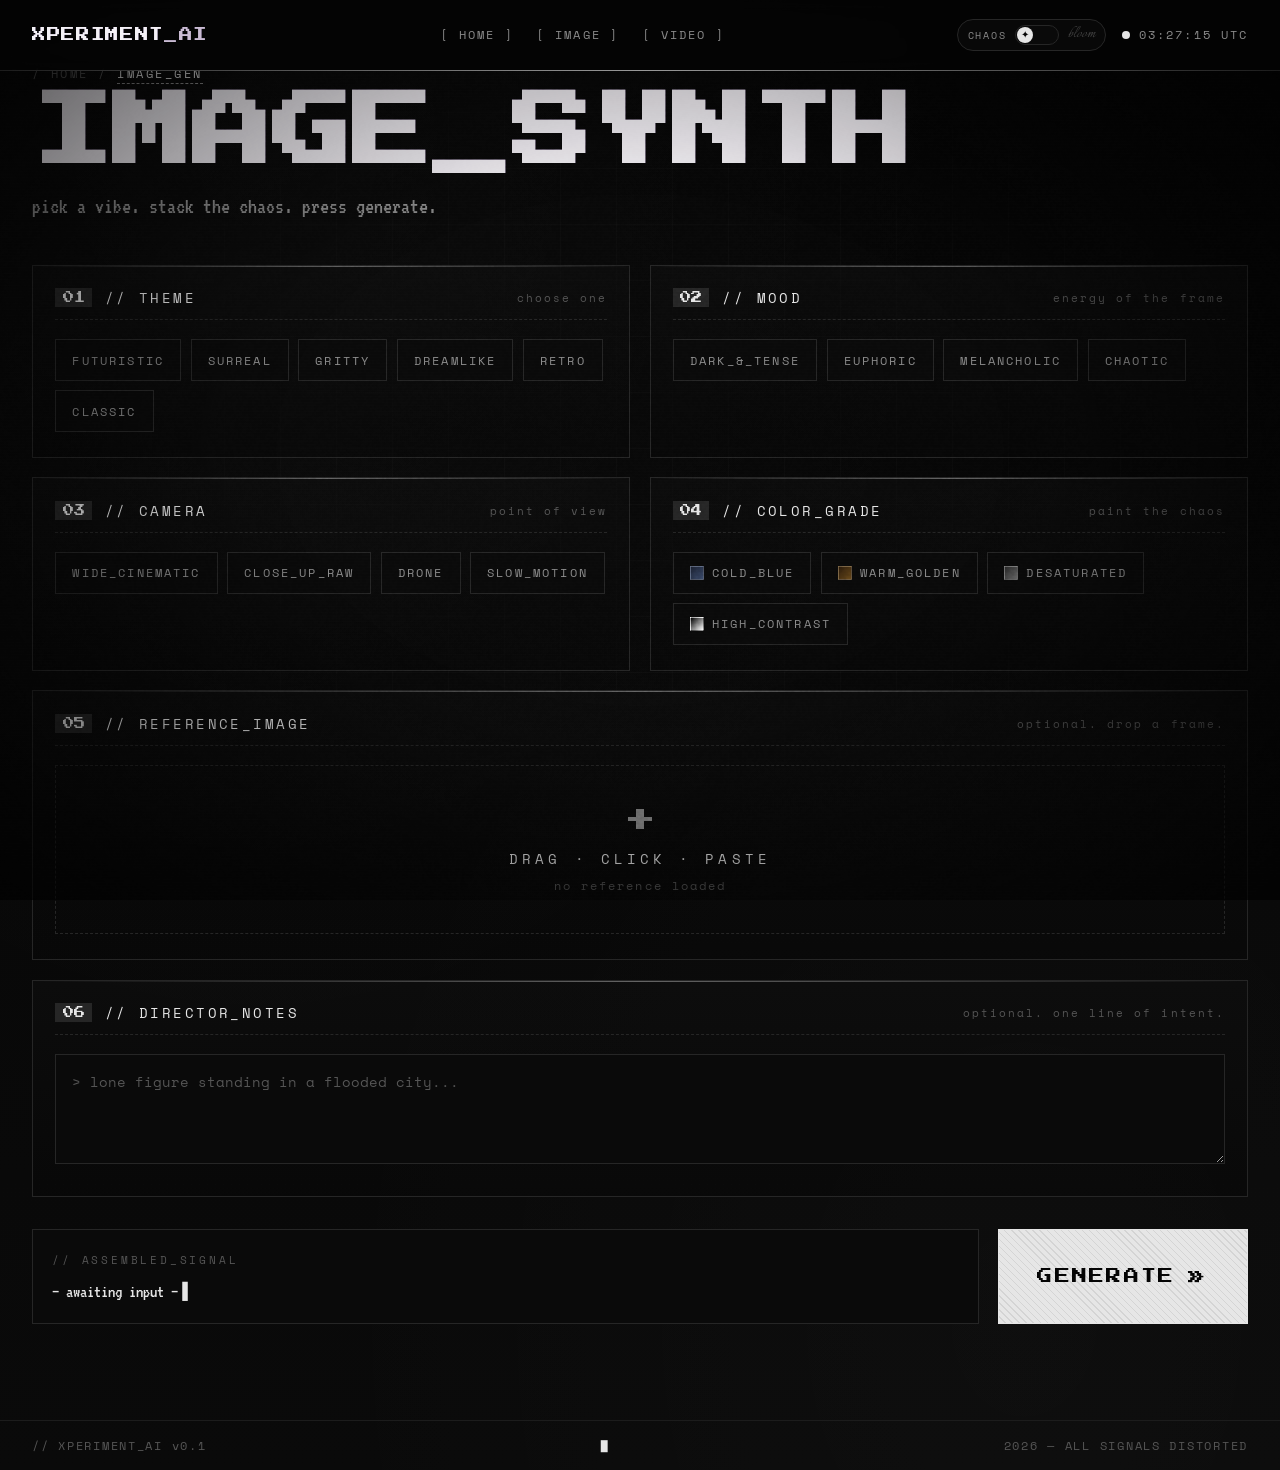
==== docs/image.html @ 9743d0e6 "add static site build for github pages converts the three razor pages (index, image, video) into sel" ====
<!DOCTYPE html>
<html lang="en" data-theme="chaos">
<head>
    <meta charset="utf-8"/>
    <meta name="viewport" content="width=device-width, initial-scale=1.0, viewport-fit=cover"/>
    <meta name="theme-color" content="#050505" id="themeColorMeta"/>
    <link rel="icon" type="image/svg+xml" href="favicon.svg"/>
    <link rel="alternate icon" href="favicon.svg"/>
    <link rel="apple-touch-icon" href="favicon.svg"/>
    <title>IMAGE_GEN // XPERIMENT_AI</title>
    <script>
        (function(){
            try {
                var stored = localStorage.getItem('xa-theme');
                if (stored === 'bloom' || stored === 'chaos') {
                    document.documentElement.setAttribute('data-theme', stored);
                    var meta = document.querySelector('meta[name="theme-color"]');
                    if (meta) meta.setAttribute('content', stored === 'bloom' ? '#f1e9da' : '#050505');
                }
            } catch(e) {}
        })();
    </script>
    <link rel="preconnect" href="https://fonts.googleapis.com">
    <link rel="preconnect" href="https://fonts.gstatic.com" crossorigin>
    <link href="https://fonts.googleapis.com/css2?family=VT323&family=Space+Mono:wght@400;700&family=Press+Start+2P&family=Italianno&family=Pinyon+Script&family=Cormorant+Garamond:ital,wght@0,400;0,500;1,400&family=DM+Sans:wght@300;400;500&display=swap" rel="stylesheet">
    <link rel="stylesheet" href="css/site.css"/>
</head>
<body class="page-image">

<div class="fx-layer fx-grid"></div>
<canvas id="fx-noise" class="fx-layer fx-noise"></canvas>
<div class="fx-layer fx-scanlines"></div>
<div class="fx-layer fx-vignette"></div>
<div class="fx-layer fx-orbs">
    <span class="orb orb-1"></span>
    <span class="orb orb-2"></span>
    <span class="orb orb-3"></span>
    <span class="orb orb-4"></span>
</div>

<canvas id="sparkle-trail" class="sparkle-trail"></canvas>
<div class="cursor-star" id="cursorStar">
    <svg viewBox="0 0 32 32" fill="none" xmlns="http://www.w3.org/2000/svg">
        <path d="M16 0 L17.8 14.2 L32 16 L17.8 17.8 L16 32 L14.2 17.8 L0 16 L14.2 14.2 Z" fill="white"/>
        <path d="M16 6 L16.9 14.8 L26 16 L16.9 17.2 L16 26 L15.1 17.2 L6 16 L15.1 14.8 Z" fill="rgba(0,0,0,0.5)"/>
    </svg>
</div>

<header class="nav">
    <a class="nav-brand glitch" data-text="XPERIMENT_AI" href="index.html">
        <span>XPERIMENT</span><span class="nav-brand-accent">_AI</span>
    </a>
    <nav class="nav-links">
        <a href="index.html" class="nav-link">[ HOME ]</a>
        <a href="image.html" class="nav-link">[ IMAGE ]</a>
        <a href="video.html" class="nav-link">[ VIDEO ]</a>
    </nav>
    <div class="nav-right">
        <button class="theme-toggle" id="themeToggle" type="button" aria-label="Toggle theme" title="Switch mood">
            <span class="toggle-label toggle-label--left">CHAOS</span>
            <span class="toggle-track">
                <span class="toggle-thumb">
                    <span class="toggle-icon toggle-icon--star">✦</span>
                    <span class="toggle-icon toggle-icon--bloom">✿</span>
                </span>
            </span>
            <span class="toggle-label toggle-label--right">bloom</span>
        </button>
        <div class="nav-status">
            <span class="status-dot"></span>
            <span class="status-text" id="navClock">SYS.ONLINE</span>
        </div>
    </div>
</header>

<main class="main">
<section class="gen">
    <div class="gen-head">
        <div class="gen-crumbs">/ <a href="index.html">HOME</a> / <span class="hl">IMAGE_GEN</span></div>
        <h1 class="gen-title glitch" data-text="IMAGE_SYNTH">IMAGE_SYNTH</h1>
        <p class="gen-lede">pick a vibe. stack the chaos. press generate.</p>
    </div>

    <div class="gen-grid">
        <div class="gen-panel">
            <div class="panel-bar">
                <span class="panel-tag">01</span>
                <span class="panel-name">// THEME</span>
                <span class="panel-hint">choose one</span>
            </div>
            <div class="chip-grid" data-group="theme">
                <button class="chip" data-value="futuristic"><span>FUTURISTIC</span></button>
                <button class="chip" data-value="surreal"><span>SURREAL</span></button>
                <button class="chip" data-value="gritty"><span>GRITTY</span></button>
                <button class="chip" data-value="dreamlike"><span>DREAMLIKE</span></button>
                <button class="chip" data-value="retro"><span>RETRO</span></button>
                <button class="chip" data-value="classic"><span>CLASSIC</span></button>
            </div>
        </div>

        <div class="gen-panel">
            <div class="panel-bar">
                <span class="panel-tag">02</span>
                <span class="panel-name">// MOOD</span>
                <span class="panel-hint">energy of the frame</span>
            </div>
            <div class="chip-grid" data-group="mood">
                <button class="chip" data-value="dark">DARK_&amp;_TENSE</button>
                <button class="chip" data-value="euphoric">EUPHORIC</button>
                <button class="chip" data-value="melancholic">MELANCHOLIC</button>
                <button class="chip" data-value="chaotic">CHAOTIC</button>
            </div>
        </div>

        <div class="gen-panel">
            <div class="panel-bar">
                <span class="panel-tag">03</span>
                <span class="panel-name">// CAMERA</span>
                <span class="panel-hint">point of view</span>
            </div>
            <div class="chip-grid" data-group="camera">
                <button class="chip" data-value="wide">WIDE_CINEMATIC</button>
                <button class="chip" data-value="close">CLOSE_UP_RAW</button>
                <button class="chip" data-value="drone">DRONE</button>
                <button class="chip" data-value="slow_motion">SLOW_MOTION</button>
            </div>
        </div>

        <div class="gen-panel">
            <div class="panel-bar">
                <span class="panel-tag">04</span>
                <span class="panel-name">// COLOR_GRADE</span>
                <span class="panel-hint">paint the chaos</span>
            </div>
            <div class="chip-grid" data-group="color">
                <button class="chip chip--swatch" data-value="cold_blue"><span class="sw sw-cold"></span>COLD_BLUE</button>
                <button class="chip chip--swatch" data-value="warm_golden"><span class="sw sw-warm"></span>WARM_GOLDEN</button>
                <button class="chip chip--swatch" data-value="desaturated"><span class="sw sw-desat"></span>DESATURATED</button>
                <button class="chip chip--swatch" data-value="high_contrast"><span class="sw sw-contrast"></span>HIGH_CONTRAST</button>
            </div>
        </div>

        <div class="gen-panel gen-panel--wide">
            <div class="panel-bar">
                <span class="panel-tag">05</span>
                <span class="panel-name">// REFERENCE_IMAGE</span>
                <span class="panel-hint">optional. drop a frame.</span>
            </div>
            <label class="dropzone" for="refUpload">
                <input id="refUpload" type="file" accept="image/*" hidden>
                <div class="dropzone-inner">
                    <div class="drop-cross">+</div>
                    <div class="drop-text">DRAG &middot; CLICK &middot; PASTE</div>
                    <div class="drop-sub" id="dropSub">no reference loaded</div>
                </div>
            </label>
        </div>

        <div class="gen-panel gen-panel--wide">
            <div class="panel-bar">
                <span class="panel-tag">06</span>
                <span class="panel-name">// DIRECTOR_NOTES</span>
                <span class="panel-hint">optional. one line of intent.</span>
            </div>
            <textarea class="director" placeholder="> lone figure standing in a flooded city..."></textarea>
        </div>
    </div>

    <div class="gen-foot">
        <div class="prompt-readout">
            <span class="readout-label">// ASSEMBLED_SIGNAL</span>
            <div class="readout-body" id="promptReadout">— awaiting input —</div>
        </div>
        <button class="generate" id="generateBtn">
            <span class="gen-label">GENERATE</span>
            <span class="gen-arrow">»</span>
        </button>
    </div>
</section>
</main>

<footer class="footer">
    <div class="footer-row">
        <span class="footer-text footer-text--chaos">// XPERIMENT_AI v0.1</span>
        <span class="footer-text footer-text--bloom">xperiment.ai · made for the mood</span>
        <span class="footer-blink">█</span>
        <span class="footer-text footer-text--chaos"><span class="year">2026</span> — ALL SIGNALS DISTORTED</span>
        <span class="footer-text footer-text--bloom"><span class="year">2026</span> · stay soft</span>
    </div>
</footer>

<script src="js/site.js"></script>
<script>document.querySelectorAll('.year').forEach(function(el){ el.textContent = new Date().getUTCFullYear(); });</script>
</body>
</html>
---- docs/css/site.css ----
/* =============================================================
   XPERIMENT_AI / A_GREAT_CHAOS_BUILD
   monochrome // glitch // 8-bit residue
   ============================================================= */

:root {
    --bg: #050505;
    --bg-1: #0a0a0a;
    --bg-2: #111;
    --line: #1c1c1c;
    --line-2: #262626;
    --ink: #e6e6e6;
    --ink-dim: #8a8a8a;
    --ink-mute: #555;
    --accent: #d4d4d4;
    --accent-hot: #ffffff;
    --hl: #f5f5f5;
    --shadow-r: rgba(255, 0, 80, 0.55);
    --shadow-b: rgba(0, 200, 255, 0.55);
    --mono: 'Space Mono', 'Courier New', monospace;
    --crt: 'VT323', 'Courier New', monospace;
    --pix: 'Press Start 2P', 'Courier New', monospace;
    --script: 'Italianno', 'Pinyon Script', cursive;
    --serif: 'Cormorant Garamond', 'Times New Roman', serif;
    --sans: 'DM Sans', 'Inter', system-ui, sans-serif;
    --sparkle-rgb: 255, 255, 255;
}

* { box-sizing: border-box; margin: 0; padding: 0; }

html, body {
    background: var(--bg);
    color: var(--ink);
    font-family: var(--mono);
    min-height: 100vh;
    overflow-x: clip;
    cursor: none;
}

body {
    background:
        radial-gradient(ellipse at 20% 10%, rgba(255,255,255,0.025), transparent 50%),
        radial-gradient(ellipse at 80% 90%, rgba(255,255,255,0.018), transparent 50%),
        linear-gradient(180deg, #050505 0%, #0a0a0a 100%);
}

a { color: inherit; text-decoration: none; }
button { font: inherit; color: inherit; background: transparent; border: 0; cursor: none; }
::selection { background: var(--ink); color: var(--bg); }

/* =============================================================
   FULLSCREEN FX LAYERS
   ============================================================= */
.fx-layer {
    position: fixed;
    inset: 0;
    pointer-events: none;
    z-index: 1;
}

.fx-grid {
    background-image:
        linear-gradient(rgba(255,255,255,0.035) 1px, transparent 1px),
        linear-gradient(90deg, rgba(255,255,255,0.035) 1px, transparent 1px);
    background-size: 56px 56px;
    mask-image: radial-gradient(ellipse at center, black 35%, transparent 80%);
    animation: gridDrift 24s linear infinite;
    opacity: 0.6;
}
@keyframes gridDrift {
    from { background-position: 0 0, 0 0; }
    to   { background-position: 56px 56px, 56px 56px; }
}

.fx-scanlines {
    background: repeating-linear-gradient(
        to bottom,
        rgba(255,255,255,0.03) 0px,
        rgba(255,255,255,0.03) 1px,
        transparent 1px,
        transparent 3px
    );
    mix-blend-mode: overlay;
    opacity: 0.5;
    z-index: 90;
}

.fx-noise {
    width: 100%;
    height: 100%;
    opacity: 0.08;
    mix-blend-mode: overlay;
    z-index: 91;
}

.fx-vignette {
    background: radial-gradient(ellipse at center, transparent 40%, rgba(0,0,0,0.7) 100%);
    z-index: 92;
}

/* =============================================================
   CUSTOM CURSOR — STAR
   ============================================================= */
.sparkle-trail {
    position: fixed;
    inset: 0;
    pointer-events: none;
    z-index: 9998;
    width: 100%;
    height: 100%;
}

.cursor-star {
    position: fixed;
    pointer-events: none;
    z-index: 9999;
    width: 28px;
    height: 28px;
    transform: translate(-50%, -50%) rotate(0deg);
    will-change: transform;
    filter: drop-shadow(0 0 6px rgba(255,255,255,0.9)) drop-shadow(0 0 14px rgba(255,255,255,0.4));
    transition: width .2s, height .2s, filter .2s;
}
.cursor-star svg {
    width: 100%;
    height: 100%;
    animation: starSpin 8s linear infinite;
}
@keyframes starSpin {
    from { transform: rotate(0deg); }
    to   { transform: rotate(360deg); }
}

body.cursor-hot .cursor-star {
    width: 40px;
    height: 40px;
    filter:
        drop-shadow(0 0 8px rgba(255,255,255,1))
        drop-shadow(0 0 22px rgba(255,255,255,0.7))
        drop-shadow(0 0 40px rgba(255,255,255,0.3));
}
body.cursor-hot .cursor-star svg {
    animation-duration: 2.5s;
}

/* =============================================================
   NAV
   ============================================================= */
.nav {
    position: fixed;
    top: 0;
    left: 0;
    right: 0;
    z-index: 200;
    display: flex;
    align-items: center;
    justify-content: space-between;
    padding: 1.2rem 2rem;
    border-bottom: 1px solid var(--line);
    background: rgba(5,5,5,0.72);
    backdrop-filter: blur(12px);
    -webkit-backdrop-filter: blur(12px);

    /* enter state — smooth "signal tuning in" reveal */
    transform: translateY(0);
    opacity: 1;
    filter: blur(0px);
    transition:
        transform 0.7s cubic-bezier(0.16, 1, 0.3, 1),
        opacity   0.55s cubic-bezier(0.16, 1, 0.3, 1),
        filter    0.55s cubic-bezier(0.16, 1, 0.3, 1),
        background-color 0.45s ease,
        border-color 0.35s ease;
    will-change: transform, opacity, filter;
}
.nav.nav--hidden {
    /* exit state — quicker snap-out, asymmetric pacing */
    transform: translateY(-105%);
    opacity: 0;
    filter: blur(6px);
    pointer-events: none;
    transition:
        transform 0.32s cubic-bezier(0.6, 0, 0.85, 0.4),
        opacity   0.22s ease-in,
        filter    0.25s ease-in;
}

/* subtle bottom-edge glow that flashes on reveal — chaos signal artifact */
.nav::after {
    content: "";
    position: absolute;
    left: 0; right: 0; bottom: -1px;
    height: 1px;
    background: linear-gradient(90deg,
        transparent 0%,
        rgba(255,255,255,0.55) 50%,
        transparent 100%);
    opacity: 0;
    transform: scaleX(0.3);
    transform-origin: center;
    transition:
        opacity 0.5s ease-out,
        transform 0.7s cubic-bezier(0.16, 1, 0.3, 1);
}
.nav:not(.nav--hidden)::after {
    opacity: 1;
    transform: scaleX(1);
    transition-delay: 0.15s;
}

.nav-brand {
    font-family: var(--pix);
    font-size: 0.85rem;
    letter-spacing: 0.05em;
    color: var(--ink);
}
.nav-brand-accent { color: var(--ink-dim); }
.nav-links { display: flex; gap: 1.4rem; }
.nav-link {
    font-family: var(--mono);
    font-size: 0.78rem;
    letter-spacing: 0.18em;
    color: var(--ink-dim);
    transition: color 0.15s, transform 0.15s;
    position: relative;
}
.nav-link:hover { color: var(--accent-hot); transform: translateY(-1px); }
.nav-link:hover::after {
    content: "";
    position: absolute;
    left: 0; right: 0; bottom: -6px;
    height: 1px;
    background: var(--accent-hot);
    animation: stretch 0.25s ease-out;
}
@keyframes stretch { from { transform: scaleX(0); } to { transform: scaleX(1); } }

.nav-status {
    display: flex;
    align-items: center;
    gap: 0.6rem;
    font-family: var(--mono);
    font-size: 0.72rem;
    color: var(--ink-dim);
    letter-spacing: 0.18em;
}
.status-dot {
    width: 8px; height: 8px;
    background: var(--ink);
    border-radius: 50%;
    animation: pulseDot 1.6s ease-in-out infinite;
}
@keyframes pulseDot {
    0%,100% { opacity: 1; transform: scale(1); }
    50% { opacity: 0.3; transform: scale(0.6); }
}

/* =============================================================
   MAIN / FOOTER
   ============================================================= */
.main {
    position: relative;
    z-index: 10;
    padding: 4rem 2rem 6rem;
    min-height: calc(100vh - 200px);
}
.footer {
    position: relative;
    z-index: 10;
    border-top: 1px solid var(--line);
    padding: 1rem 2rem;
    font-family: var(--mono);
    font-size: 0.72rem;
    color: var(--ink-mute);
    letter-spacing: 0.15em;
}
.footer-row {
    display: flex;
    justify-content: space-between;
    align-items: center;
    gap: 1rem;
}
.footer-blink {
    color: var(--ink);
    animation: blink 1s steps(2, end) infinite;
}
@keyframes blink { 50% { opacity: 0; } }

/* =============================================================
   GLITCH TEXT
   ============================================================= */
.glitch {
    position: relative;
    display: inline-block;
    color: var(--ink);
}
.glitch::before,
.glitch::after {
    content: attr(data-text);
    position: absolute;
    inset: 0;
    background: transparent;
}
.glitch::before {
    color: var(--shadow-r);
    animation: glitchA 3.2s steps(1) infinite;
    mix-blend-mode: screen;
}
.glitch::after {
    color: var(--shadow-b);
    animation: glitchB 2.7s steps(1) infinite;
    mix-blend-mode: screen;
}
@keyframes glitchA {
    0%, 90%, 100% { transform: translate(0, 0); clip-path: inset(0 0 0 0); }
    91% { transform: translate(-3px, 1px); clip-path: inset(20% 0 60% 0); }
    93% { transform: translate(3px, -1px); clip-path: inset(70% 0 10% 0); }
    95% { transform: translate(-2px, 2px); clip-path: inset(45% 0 35% 0); }
    97% { transform: translate(1px, -2px); clip-path: inset(5% 0 80% 0); }
}
@keyframes glitchB {
    0%, 88%, 100% { transform: translate(0, 0); clip-path: inset(0 0 0 0); }
    89% { transform: translate(2px, -1px); clip-path: inset(60% 0 20% 0); }
    92% { transform: translate(-3px, 2px); clip-path: inset(10% 0 70% 0); }
    94% { transform: translate(3px, 1px); clip-path: inset(80% 0 5% 0); }
    96% { transform: translate(-1px, -2px); clip-path: inset(35% 0 45% 0); }
}
.glitch--slow::before { animation-duration: 5.1s; }
.glitch--slow::after { animation-duration: 4.3s; }

/* =============================================================
   HERO (HOME)
   ============================================================= */
.hero {
    max-width: 1400px;
    margin: 0 auto;
    padding-top: 2rem;
}
.hero-meta {
    display: flex;
    gap: 0.8rem;
    font-size: 0.72rem;
    color: var(--ink-dim);
    letter-spacing: 0.18em;
    margin-bottom: 3rem;
    flex-wrap: wrap;
    align-items: center;
}
.meta-tick { color: var(--ink); animation: blink 0.9s steps(2) infinite; }
.meta-sep { color: var(--ink-mute); }
.meta-pulse { color: var(--ink); animation: metaShift 4s ease-in-out infinite; }
@keyframes metaShift {
    0%, 100% { opacity: 1; }
    50% { opacity: 0.35; letter-spacing: 0.3em; }
}

.hero-title {
    font-family: var(--pix);
    font-size: clamp(3rem, 11vw, 9.5rem);
    line-height: 0.95;
    letter-spacing: -0.02em;
    margin: 0;
}
.hero-line {
    display: block;
    color: var(--ink);
}
.hero-line--alt {
    color: var(--ink-dim);
    font-size: clamp(2rem, 7vw, 6rem);
    padding-left: 0.6rem;
}

.hero-sub {
    margin-top: 2.4rem;
    font-family: var(--crt);
    font-size: 1.7rem;
    color: var(--ink-dim);
    max-width: 540px;
    line-height: 1.4;
}
.hl { color: var(--ink); border-bottom: 1px dashed var(--ink-dim); }

/* PORTALS */
.portals {
    display: grid;
    grid-template-columns: 1fr 1fr;
    gap: 1.4rem;
    margin-top: 4rem;
}
.portal {
    position: relative;
    display: block;
    padding: 2rem;
    border: 1px solid var(--line-2);
    background: linear-gradient(180deg, #0a0a0a, #060606);
    overflow: hidden;
    min-height: 360px;
    transition: transform 0.4s cubic-bezier(.2,.7,.2,1), border-color 0.3s, background 0.3s;
}
.portal::before {
    content: "";
    position: absolute;
    inset: 0;
    background:
        repeating-linear-gradient(45deg, transparent 0, transparent 8px, rgba(255,255,255,0.015) 8px, rgba(255,255,255,0.015) 9px);
    pointer-events: none;
}
.portal::after {
    content: "";
    position: absolute;
    top: 8px; left: 8px; right: 8px; bottom: 8px;
    border: 1px dashed rgba(255,255,255,0.06);
    pointer-events: none;
    transition: inset 0.3s;
}
.portal:hover {
    border-color: var(--ink);
    background: linear-gradient(180deg, #111, #080808);
    transform: translateY(-4px);
}
.portal:hover::after {
    border-color: rgba(255,255,255,0.25);
}
.portal-tag {
    font-family: var(--mono);
    font-size: 0.7rem;
    color: var(--ink-mute);
    letter-spacing: 0.3em;
}
.portal-title {
    font-family: var(--pix);
    font-size: clamp(2rem, 5vw, 3.6rem);
    color: var(--ink);
    margin-top: 1rem;
}
.portal-sub {
    font-family: var(--crt);
    font-size: 1.2rem;
    color: var(--ink-dim);
    margin-top: 0.4rem;
    letter-spacing: 0.04em;
}
.portal-cta {
    position: absolute;
    bottom: 1.6rem;
    right: 2rem;
    font-family: var(--mono);
    font-size: 0.85rem;
    letter-spacing: 0.3em;
    color: var(--ink);
    transition: transform 0.3s, color 0.3s;
}
.portal:hover .portal-cta { transform: translateX(8px); color: var(--accent-hot); }

.portal-art {
    margin-top: 2rem;
    height: 130px;
    position: relative;
    overflow: hidden;
}
.portal-art--image {
    display: grid;
    grid-template-columns: repeat(6, 1fr);
    grid-template-rows: repeat(2, 1fr);
    gap: 8px;
}
.portal-art--image span {
    background: var(--line-2);
    animation: blockPulse 6s ease-in-out infinite;
}
.portal-art--image span:nth-child(1) { animation-delay: 0s; }
.portal-art--image span:nth-child(2) { animation-delay: 0.15s; }
.portal-art--image span:nth-child(3) { animation-delay: 0.3s; }
.portal-art--image span:nth-child(4) { animation-delay: 0.45s; }
.portal-art--image span:nth-child(5) { animation-delay: 0.6s; }
.portal-art--image span:nth-child(6) { animation-delay: 0.75s; }
.portal-art--image span:nth-child(7) { animation-delay: 0.9s; }
.portal-art--image span:nth-child(8) { animation-delay: 1.05s; }
.portal-art--image span:nth-child(9) { animation-delay: 1.2s; }
.portal-art--image span:nth-child(10) { animation-delay: 1.35s; }
.portal-art--image span:nth-child(11) { animation-delay: 1.5s; }
.portal-art--image span:nth-child(12) { animation-delay: 1.65s; }
@keyframes blockPulse {
    0%, 100% { background: var(--line-2); }
    50% { background: var(--ink); }
}
.portal:hover .portal-art--image span { animation-duration: 1.4s; }

.portal-art--video { display: flex; flex-direction: column; gap: 8px; }
.film {
    display: flex; flex-direction: column; gap: 6px;
    height: 100%;
}
.film-strip {
    flex: 1;
    background: repeating-linear-gradient(
        90deg,
        var(--line-2) 0, var(--line-2) 18px,
        var(--bg-2) 18px, var(--bg-2) 22px,
        var(--line-2) 22px, var(--line-2) 40px,
        transparent 40px, transparent 50px
    );
    animation: stripScroll 4s linear infinite;
}
.film-strip:nth-child(2) { animation-duration: 6s; animation-direction: reverse; }
.film-strip:nth-child(3) { animation-duration: 5s; }
@keyframes stripScroll {
    from { background-position: 0 0; }
    to   { background-position: 100px 0; }
}
.portal:hover .film-strip { animation-duration: 1.5s !important; }

/* TICKER */
.ticker {
    margin-top: 5rem;
    border-top: 1px solid var(--line);
    border-bottom: 1px solid var(--line);
    padding: 0.8rem 0;
    overflow: hidden;
    background: var(--bg-1);
}
.ticker-track {
    display: flex;
    gap: 2rem;
    white-space: nowrap;
    animation: tickerSlide 40s linear infinite;
    font-family: var(--crt);
    font-size: 1.4rem;
    color: var(--ink-dim);
    letter-spacing: 0.1em;
}
.ticker-track span { padding-right: 2rem; }
@keyframes tickerSlide {
    from { transform: translateX(0); }
    to   { transform: translateX(-50%); }
}

/* =============================================================
   GEN PAGES (IMAGE / VIDEO)
   ============================================================= */
.gen {
    max-width: 1400px;
    margin: 0 auto;
}
.gen-head { margin-bottom: 3rem; }
.gen-crumbs {
    font-family: var(--mono);
    font-size: 0.78rem;
    color: var(--ink-mute);
    letter-spacing: 0.2em;
}
.gen-title {
    font-family: var(--pix);
    font-size: clamp(2.2rem, 6.5vw, 5rem);
    margin-top: 0.6rem;
    color: var(--ink);
    line-height: 1;
}
.gen-lede {
    font-family: var(--crt);
    font-size: 1.4rem;
    color: var(--ink-dim);
    margin-top: 1rem;
}

.gen-grid {
    display: grid;
    grid-template-columns: 1fr 1fr;
    gap: 1.2rem;
}
.gen-panel {
    border: 1px solid var(--line-2);
    background: linear-gradient(180deg, rgba(15,15,15,0.6), rgba(8,8,8,0.6));
    padding: 1.4rem 1.4rem 1.6rem;
    position: relative;
    overflow: hidden;
}
.gen-panel::before {
    content: "";
    position: absolute;
    top: 0; left: 0;
    width: 100%;
    height: 1px;
    background: linear-gradient(90deg, transparent, var(--ink), transparent);
    opacity: 0.4;
    animation: panelBeam 6s ease-in-out infinite;
}
@keyframes panelBeam {
    0%, 100% { opacity: 0; transform: translateX(-100%); }
    50% { opacity: 0.5; transform: translateX(100%); }
}
.gen-panel--wide { grid-column: 1 / -1; }

.panel-bar {
    display: flex;
    align-items: center;
    gap: 0.8rem;
    margin-bottom: 1.2rem;
    padding-bottom: 0.7rem;
    border-bottom: 1px dashed var(--line-2);
}
.panel-tag {
    font-family: var(--pix);
    font-size: 0.7rem;
    color: var(--ink);
    background: var(--line-2);
    padding: 0.25rem 0.45rem;
}
.panel-name {
    font-family: var(--mono);
    font-size: 0.85rem;
    color: var(--ink);
    letter-spacing: 0.18em;
}
.panel-hint {
    margin-left: auto;
    font-family: var(--mono);
    font-size: 0.7rem;
    color: var(--ink-mute);
    letter-spacing: 0.18em;
}

/* CHIPS */
.chip-grid {
    display: flex;
    flex-wrap: wrap;
    gap: 0.6rem;
}
.chip {
    position: relative;
    padding: 0.7rem 1rem;
    border: 1px solid var(--line-2);
    background: var(--bg-1);
    font-family: var(--mono);
    font-size: 0.75rem;
    letter-spacing: 0.18em;
    color: var(--ink-dim);
    transition: color 0.18s, background 0.18s, border-color 0.18s, transform 0.18s;
    overflow: hidden;
    display: inline-flex;
    align-items: center;
    gap: 0.5rem;
}
.chip::before {
    content: "";
    position: absolute;
    inset: 0;
    background: linear-gradient(120deg, transparent 40%, rgba(255,255,255,0.08) 50%, transparent 60%);
    transform: translateX(-100%);
    transition: transform 0.5s;
}
.chip:hover {
    color: var(--accent-hot);
    border-color: var(--ink-dim);
    transform: translateY(-2px);
}
.chip:hover::before { transform: translateX(100%); }

.chip.is-selected {
    color: var(--bg);
    background: var(--ink);
    border-color: var(--ink);
    box-shadow: 4px 4px 0 0 var(--line-2);
    transform: translate(-2px, -2px);
}
.chip.is-selected::after {
    content: "✕";
    margin-left: 0.4rem;
    font-size: 0.65rem;
    opacity: 0.7;
}

.chip--swatch .sw {
    width: 14px; height: 14px;
    border: 1px solid rgba(255,255,255,0.2);
    display: inline-block;
}
.sw-cold { background: linear-gradient(135deg, #1a2030, #3a4a6a); }
.sw-warm { background: linear-gradient(135deg, #2a1a0a, #6a4a1a); }
.sw-desat { background: linear-gradient(135deg, #2a2a2a, #6a6a6a); }
.sw-contrast { background: linear-gradient(135deg, #000, #fff); }

/* DROPZONE */
.dropzone {
    display: block;
    border: 1px dashed var(--line-2);
    padding: 2.4rem;
    text-align: center;
    transition: border-color 0.2s, background 0.2s;
    cursor: none;
}
.dropzone:hover, .dropzone.is-drag {
    border-color: var(--ink);
    background: rgba(255,255,255,0.02);
}
.dropzone-inner { pointer-events: none; }
.drop-cross {
    font-family: var(--pix);
    font-size: 2rem;
    color: var(--ink-dim);
    margin-bottom: 0.8rem;
}
.drop-text {
    font-family: var(--mono);
    font-size: 0.85rem;
    color: var(--ink);
    letter-spacing: 0.3em;
}
.drop-sub {
    font-family: var(--mono);
    font-size: 0.72rem;
    color: var(--ink-mute);
    margin-top: 0.5rem;
    letter-spacing: 0.18em;
}

/* DIRECTOR TEXTAREA */
.director {
    width: 100%;
    min-height: 110px;
    background: var(--bg-1);
    border: 1px solid var(--line-2);
    color: var(--ink);
    font-family: var(--mono);
    font-size: 0.9rem;
    padding: 1rem;
    resize: vertical;
    outline: none;
    transition: border-color 0.2s;
    cursor: none;
}
.director:focus { border-color: var(--ink); }
.director::placeholder { color: var(--ink-mute); }

/* GEN FOOT */
.gen-foot {
    margin-top: 2rem;
    display: grid;
    grid-template-columns: 1fr auto;
    gap: 1.2rem;
    align-items: stretch;
}
.prompt-readout {
    border: 1px solid var(--line-2);
    background: var(--bg-1);
    padding: 1rem 1.2rem;
    position: relative;
    overflow: hidden;
}
.readout-label {
    font-family: var(--mono);
    font-size: 0.7rem;
    color: var(--ink-mute);
    letter-spacing: 0.25em;
}
.readout-body {
    font-family: var(--crt);
    font-size: 1.15rem;
    color: var(--ink);
    margin-top: 0.5rem;
    line-height: 1.5;
    min-height: 1.6em;
    word-break: break-word;
}
.readout-body::after {
    content: "▌";
    color: var(--ink);
    margin-left: 4px;
    animation: blink 1s steps(2) infinite;
}

.generate {
    position: relative;
    padding: 0 2.4rem;
    border: 1px solid var(--ink);
    background: var(--ink);
    color: var(--bg);
    font-family: var(--pix);
    font-size: 0.95rem;
    letter-spacing: 0.15em;
    display: inline-flex;
    align-items: center;
    gap: 0.8rem;
    overflow: hidden;
    transition: transform 0.2s, box-shadow 0.2s, background 0.2s;
    min-width: 220px;
    justify-content: center;
}
.generate::before {
    content: "";
    position: absolute;
    inset: 0;
    background: repeating-linear-gradient(45deg, transparent 0, transparent 4px, rgba(0,0,0,0.08) 4px, rgba(0,0,0,0.08) 5px);
}
.generate:hover {
    background: var(--accent-hot);
    transform: translate(-3px, -3px);
    box-shadow: 6px 6px 0 0 var(--ink-mute);
}
.generate:active {
    transform: translate(0, 0);
    box-shadow: 0 0 0 0 var(--ink-mute);
}
.gen-arrow { font-size: 1.1rem; }

/* =============================================================
   RESPONSIVE
   ============================================================= */

/* tablets / smaller laptops */
@media (max-width: 1100px) {
    .main { padding: 3rem 1.5rem 5rem; }
    .hero-title { font-size: clamp(2.6rem, 10vw, 7rem); }
    .gen-title { font-size: clamp(2rem, 6vw, 4rem); }
    .portal { min-height: 320px; padding: 1.6rem; }
    .portal-cta { right: 1.6rem; bottom: 1.4rem; }
    .ticker-track { font-size: 1.2rem; }
}

/* tablet portrait + large phone — single column */
@media (max-width: 900px) {
    .nav {
        padding: 0.9rem 1rem;
        flex-wrap: wrap;
        gap: 0.6rem 1rem;
    }
    .nav-brand { font-size: 0.78rem; }
    .nav-links { gap: 1rem; flex-wrap: wrap; }
    .nav-link { font-size: 0.72rem; letter-spacing: 0.14em; }
    .nav-status { display: none; }

    .main { padding: 4rem 1rem 4rem; }

    .hero { padding-top: 1rem; }
    .hero-meta {
        font-size: 0.65rem;
        gap: 0.5rem;
        margin-bottom: 2rem;
        letter-spacing: 0.14em;
    }
    .hero-title { font-size: clamp(2.4rem, 14vw, 5rem); line-height: 0.95; }
    .hero-line--alt { font-size: clamp(1.6rem, 9vw, 3.4rem); padding-left: 0.4rem; }
    .hero-sub { font-size: 1.3rem; margin-top: 1.6rem; }

    .portals {
        grid-template-columns: 1fr;
        gap: 1rem;
        margin-top: 2.5rem;
    }
    .portal { min-height: 260px; padding: 1.4rem; }
    .portal-title { font-size: clamp(1.8rem, 9vw, 2.6rem); }
    .portal-sub { font-size: 1rem; }
    .portal-art { height: 100px; margin-top: 1.4rem; }
    .portal-cta {
        font-size: 0.75rem;
        right: 1.4rem;
        bottom: 1.2rem;
        letter-spacing: 0.22em;
    }

    .ticker { margin-top: 3rem; }
    .ticker-track { font-size: 1.1rem; gap: 1.4rem; }

    .gen-head { margin-bottom: 2rem; }
    .gen-crumbs { font-size: 0.7rem; letter-spacing: 0.16em; }
    .gen-title { font-size: clamp(1.8rem, 9vw, 3.2rem); }
    .gen-lede { font-size: 1.15rem; margin-top: 0.7rem; }

    .gen-grid { grid-template-columns: 1fr; gap: 0.9rem; }
    .gen-panel { padding: 1.2rem 1rem 1.3rem; }
    .panel-bar { gap: 0.6rem; margin-bottom: 1rem; padding-bottom: 0.6rem; }
    .panel-name { font-size: 0.78rem; letter-spacing: 0.14em; }
    .panel-hint { font-size: 0.62rem; letter-spacing: 0.14em; }

    .chip {
        padding: 0.6rem 0.8rem;
        font-size: 0.7rem;
        letter-spacing: 0.14em;
    }

    .dropzone { padding: 1.6rem 1rem; }
    .drop-cross { font-size: 1.6rem; margin-bottom: 0.5rem; }
    .drop-text { font-size: 0.78rem; letter-spacing: 0.22em; }
    .drop-sub { font-size: 0.68rem; }

    .director { font-size: 0.85rem; padding: 0.8rem; min-height: 90px; }

    .gen-foot {
        grid-template-columns: 1fr;
        gap: 0.9rem;
        margin-top: 1.4rem;
    }
    .readout-body { font-size: 1.05rem; }
    .generate {
        width: 100%;
        min-width: 0;
        padding: 1rem 1.4rem;
        font-size: 0.85rem;
    }

    .footer { padding: 0.9rem 1rem; }
    .footer-row {
        flex-direction: column;
        align-items: flex-start;
        gap: 0.25rem;
        font-size: 0.65rem;
        letter-spacing: 0.12em;
    }
    .footer-blink { display: none; }

    /* cursor → native on touch / small screens */
    html, body { cursor: auto; }
    button, a, .chip, .dropzone, .portal, .generate { cursor: pointer; }
    .director { cursor: text; }
    .cursor-star, .sparkle-trail { display: none; }
}

/* narrow phones — Press Start 2P is a WIDE bitmap font, scale aggressively */
@media (max-width: 480px) {
    .nav { padding: 0.75rem 0.75rem; }
    .nav-brand { font-size: 0.62rem; letter-spacing: 0; }
    .nav-link { font-size: 0.6rem; padding: 0.1rem 0; letter-spacing: 0.1em; }
    .nav-links { gap: 0.6rem; }

    .main { padding: 4rem 0.75rem 3rem; }

    .hero-meta { font-size: 0.56rem; gap: 0.4rem; }
    .hero-meta .meta-sep { display: none; }
    .hero-title {
        font-size: clamp(1.4rem, 8.5vw, 2.6rem);
        letter-spacing: -0.03em;
        overflow-wrap: anywhere;
    }
    .hero-line--alt { font-size: clamp(1rem, 6vw, 1.8rem); padding-left: 0.3rem; }
    .hero-sub { font-size: 1rem; margin-top: 1.3rem; }

    .portal { padding: 1.1rem; min-height: 220px; }
    .portal-tag { font-size: 0.58rem; letter-spacing: 0.22em; }
    .portal-title { font-size: clamp(1.2rem, 8vw, 1.8rem); }
    .portal-sub { font-size: 0.88rem; }
    .portal-art { height: 70px; margin-top: 1rem; }
    .portal-cta { font-size: 0.68rem; right: 1.1rem; bottom: 1rem; }

    .ticker-track { font-size: 0.95rem; }

    .gen-title {
        font-size: clamp(1.2rem, 7vw, 2rem);
        letter-spacing: -0.02em;
        overflow-wrap: anywhere;
    }
    .gen-lede { font-size: 1rem; }
    .gen-crumbs { font-size: 0.62rem; }

    .gen-panel { padding: 1rem 0.85rem 1.1rem; }
    .panel-bar { flex-wrap: wrap; padding-bottom: 0.5rem; }
    .panel-tag { font-size: 0.6rem; }
    .panel-name { font-size: 0.72rem; }
    .panel-hint { width: 100%; margin-left: 0; margin-top: 0.2rem; font-size: 0.58rem; }

    .chip { padding: 0.5rem 0.65rem; font-size: 0.62rem; letter-spacing: 0.1em; }
    .chip--swatch .sw { width: 10px; height: 10px; }

    .readout-body { font-size: 0.92rem; }
    .generate { font-size: 0.72rem; padding: 0.9rem 1rem; letter-spacing: 0.1em; }
    .gen-arrow { font-size: 0.95rem; }
}

/* short viewports — keep hero usable */
@media (max-height: 620px) and (min-width: 900px) {
    .main { padding: 2rem 2rem 3rem; }
    .hero { padding-top: 0; }
    .hero-meta { margin-bottom: 1.5rem; }
    .portals { margin-top: 2rem; }
    .portal { min-height: 280px; }
}

/* coarse pointer / touch — always hide custom cursor */
@media (pointer: coarse) {
    html, body { cursor: auto; }
    button, a, .chip, .dropzone, .portal, .generate { cursor: pointer; }
    .director { cursor: text; }
    .cursor-star, .sparkle-trail { display: none; }
}

/* reduced motion */
@media (prefers-reduced-motion: reduce) {
    *, *::before, *::after {
        animation-duration: 0.01ms !important;
        animation-iteration-count: 1 !important;
        transition-duration: 0.01ms !important;
    }
}

/* =============================================================
   THEME TOGGLE (works in both modes)
   ============================================================= */
.nav-right {
    display: flex;
    align-items: center;
    gap: 1rem;
}

.theme-toggle {
    display: inline-flex;
    align-items: center;
    gap: 0.55rem;
    padding: 0.3rem 0.6rem;
    border: 1px solid var(--line-2);
    border-radius: 999px;
    background: rgba(255,255,255,0.02);
    transition: border-color 0.2s, background 0.2s;
}
.theme-toggle:hover { border-color: var(--ink-dim); }

.toggle-label {
    font-family: var(--mono);
    font-size: 0.6rem;
    letter-spacing: 0.18em;
    color: var(--ink-dim);
    text-transform: uppercase;
    transition: opacity 0.3s, color 0.3s;
}
.toggle-label--right {
    font-family: var(--script);
    text-transform: lowercase;
    letter-spacing: 0;
    font-size: 1.1rem;
    line-height: 1;
}

.toggle-track {
    position: relative;
    width: 44px;
    height: 20px;
    background: var(--bg-1);
    border: 1px solid var(--line-2);
    border-radius: 999px;
}
.toggle-thumb {
    position: absolute;
    top: 1px;
    left: 1px;
    width: 16px;
    height: 16px;
    border-radius: 50%;
    background: var(--ink);
    color: var(--bg);
    transition: left 0.35s cubic-bezier(.6,.2,.2,1), background 0.3s, color 0.3s;
}
.toggle-icon {
    position: absolute;
    inset: 0;
    display: flex;
    align-items: center;
    justify-content: center;
    font-size: 10px;
    line-height: 1;
    transition: opacity 0.25s;
}
.toggle-icon--bloom { opacity: 0; }

.toggle-label--left  { opacity: 1; }
.toggle-label--right { opacity: 0.45; }

[data-theme="bloom"] .toggle-thumb {
    left: calc(100% - 17px);
    background: var(--accent);
    color: var(--bg-2);
}
[data-theme="bloom"] .toggle-icon--star  { opacity: 0; }
[data-theme="bloom"] .toggle-icon--bloom { opacity: 1; }
[data-theme="bloom"] .toggle-label--left  { opacity: 0.45; }
[data-theme="bloom"] .toggle-label--right { opacity: 1; color: var(--accent); }

@media (max-width: 480px) {
    .toggle-label { display: none; }
    .theme-toggle { padding: 0.3rem; }
}

/* =============================================================
   SOFT-BLOOM ORBS (only visible in bloom)
   ============================================================= */
.fx-orbs {
    opacity: 0;
    transition: opacity 0.6s ease;
    overflow: hidden;
}
.orb {
    position: absolute;
    border-radius: 50%;
    filter: blur(70px);
    opacity: 0.55;
    will-change: transform;
}
.orb-1 { width: 420px; height: 420px; background: #d4a373; top: -8%;  left: -8%;  animation: orbFloat 22s ease-in-out infinite; }
.orb-2 { width: 360px; height: 360px; background: #a8b5a0; bottom: -6%; right: -6%; animation: orbFloat 26s ease-in-out infinite reverse; }
.orb-3 { width: 300px; height: 300px; background: #c89b94; top: 45%;  right: 15%; animation: orbFloat 19s ease-in-out infinite; animation-delay: -3s; }
.orb-4 { width: 320px; height: 320px; background: #e0c9a6; bottom: 25%; left: 25%; animation: orbFloat 24s ease-in-out infinite reverse; animation-delay: -7s; }
@keyframes orbFloat {
    0%, 100% { transform: translate(0, 0) scale(1); }
    33%      { transform: translate(60px, -40px) scale(1.12); }
    66%      { transform: translate(-40px, 60px) scale(0.94); }
}

/* =============================================================
   BLOOM THEME — warm cream + cursive
   ============================================================= */
[data-theme="bloom"] {
    --bg: #f1e9da;
    --bg-1: #ebe0c8;
    --bg-2: #faf5eb;
    --line: #e0cfb3;
    --line-2: #ccb990;
    --ink: #2a201a;
    --ink-dim: #7a6a58;
    --ink-mute: #ad9d85;
    --accent: #b8856a;
    --accent-hot: #8a5c3f;
    --hl: #b8856a;
    --shadow-r: rgba(184, 133, 106, 0.45);
    --shadow-b: rgba(168, 181, 160, 0.45);
    --sparkle-rgb: 184, 133, 106;
}

[data-theme="bloom"] body {
    background:
        radial-gradient(ellipse at 18% 8%,  rgba(212,163,115,0.10), transparent 55%),
        radial-gradient(ellipse at 82% 88%, rgba(168,181,160,0.10), transparent 55%),
        linear-gradient(180deg, #f3ebdc 0%, #ede2cc 100%);
    font-family: var(--sans);
    font-weight: 400;
}

/* hide chaos FX, reveal orbs */
[data-theme="bloom"] .fx-grid,
[data-theme="bloom"] .fx-noise,
[data-theme="bloom"] .fx-scanlines,
[data-theme="bloom"] .fx-vignette {
    opacity: 0;
}
[data-theme="bloom"] .fx-orbs { opacity: 1; }

/* footer text variants */
.footer-text--bloom { display: none; }
[data-theme="bloom"] .footer-text--chaos { display: none; }
[data-theme="bloom"] .footer-text--bloom { display: inline; font-family: var(--serif); font-style: italic; }
[data-theme="bloom"] .footer-blink { display: none; }

/* meta line — soften */
[data-theme="bloom"] .hero-meta {
    font-family: var(--sans);
    text-transform: lowercase;
    letter-spacing: 0.06em;
    color: var(--ink-mute);
}
[data-theme="bloom"] .meta-tick,
[data-theme="bloom"] .meta-pulse { color: var(--accent); }
[data-theme="bloom"] .meta-sep { color: var(--ink-mute); }

/* nav */
[data-theme="bloom"] .nav {
    background: rgba(243, 235, 220, 0.88);
    border-color: var(--line);
    transition:
        transform 0.85s cubic-bezier(0.22, 1, 0.36, 1),
        opacity   0.65s cubic-bezier(0.22, 1, 0.36, 1),
        filter    0.65s ease-out,
        background-color 0.45s ease,
        border-color 0.35s ease;
}
[data-theme="bloom"] .nav.nav--hidden {
    transition:
        transform 0.45s cubic-bezier(0.4, 0, 0.6, 1),
        opacity   0.3s ease-in,
        filter    0.3s ease-in;
}
/* softer petal-pink edge glow in bloom instead of the white chaos glint */
[data-theme="bloom"] .nav::after {
    background: linear-gradient(90deg,
        transparent 0%,
        rgba(193, 154, 107, 0.45) 50%,
        transparent 100%);
}
[data-theme="bloom"] .nav-brand {
    font-family: var(--script);
    font-size: 2.1rem;
    text-transform: lowercase;
    letter-spacing: 0;
    line-height: 1;
    color: var(--ink);
}
[data-theme="bloom"] .nav-brand-accent { color: var(--accent); }
[data-theme="bloom"] .nav-link {
    font-family: var(--sans);
    text-transform: lowercase;
    letter-spacing: 0.08em;
    color: var(--ink-dim);
    font-size: 0.82rem;
}
[data-theme="bloom"] .nav-link:hover { color: var(--accent); }
[data-theme="bloom"] .nav-link:hover::after { background: var(--accent); }
[data-theme="bloom"] .nav-status {
    font-family: var(--sans);
    text-transform: lowercase;
    letter-spacing: 0.08em;
    color: var(--ink-mute);
}
[data-theme="bloom"] .status-dot { background: var(--accent); }

/* hero */
[data-theme="bloom"] .hero-title {
    font-family: var(--script);
    font-size: clamp(5rem, 18vw, 14rem);
    line-height: 0.85;
    letter-spacing: 0.005em;
    text-transform: lowercase;
    font-weight: 400;
    color: var(--ink);
}
[data-theme="bloom"] .hero-line { color: var(--ink); }
[data-theme="bloom"] .hero-line--alt {
    font-family: var(--serif);
    font-style: italic;
    font-weight: 400;
    font-size: clamp(2.4rem, 7vw, 5.6rem);
    color: var(--accent);
    padding-left: 1.4rem;
    letter-spacing: 0.02em;
    text-transform: none;
}
[data-theme="bloom"] .hero-sub {
    font-family: var(--serif);
    font-style: italic;
    color: var(--ink-dim);
    font-size: 1.6rem;
    line-height: 1.4;
}
[data-theme="bloom"] .hl {
    color: var(--accent);
    border-bottom: 1px solid var(--accent);
    font-style: italic;
}

/* portals */
[data-theme="bloom"] .portal {
    background: var(--bg-2);
    border-color: var(--line);
    border-radius: 16px;
    box-shadow: 0 6px 24px rgba(67, 47, 28, 0.06);
}
[data-theme="bloom"] .portal:hover {
    background: var(--bg-2);
    border-color: var(--accent);
    box-shadow: 0 14px 36px rgba(67, 47, 28, 0.12);
}
[data-theme="bloom"] .portal::before { background: none; }
[data-theme="bloom"] .portal::after { border-color: rgba(184, 133, 106, 0.18); }
[data-theme="bloom"] .portal-tag {
    font-family: var(--sans);
    text-transform: lowercase;
    letter-spacing: 0.18em;
    color: var(--ink-mute);
}
[data-theme="bloom"] .portal-title {
    font-family: var(--serif);
    font-style: italic;
    font-weight: 500;
    text-transform: lowercase;
    letter-spacing: 0;
    font-size: clamp(2.6rem, 6vw, 4.4rem);
    color: var(--ink);
}
[data-theme="bloom"] .portal-sub {
    font-family: var(--sans);
    text-transform: lowercase;
    color: var(--ink-dim);
    letter-spacing: 0.04em;
    font-size: 0.95rem;
}
[data-theme="bloom"] .portal-cta {
    font-family: var(--sans);
    text-transform: lowercase;
    letter-spacing: 0.16em;
    color: var(--accent);
}
[data-theme="bloom"] .portal:hover .portal-cta { color: var(--accent-hot); }

/* portal art — colorful pixel field */
[data-theme="bloom"] .portal-art--image span { background: var(--line); border-radius: 4px; }
[data-theme="bloom"] .portal-art--image span:nth-child(3n)   { background: var(--accent); opacity: 0.55; }
[data-theme="bloom"] .portal-art--image span:nth-child(5n+1) { background: #a8b5a0; opacity: 0.55; }
[data-theme="bloom"] .portal-art--image span:nth-child(7n+2) { background: #c89b94; opacity: 0.55; }
@keyframes blockPulseBloom {
    0%, 100% { transform: scale(1);   filter: saturate(1); }
    50%      { transform: scale(0.92); filter: saturate(1.3); }
}
[data-theme="bloom"] .portal-art--image span { animation: blockPulseBloom 6s ease-in-out infinite; }

[data-theme="bloom"] .film-strip {
    background: repeating-linear-gradient(
        90deg,
        var(--line) 0, var(--line) 18px,
        var(--bg-2) 18px, var(--bg-2) 22px,
        var(--accent) 22px, var(--accent) 24px,
        var(--bg-2) 24px, var(--bg-2) 30px,
        var(--line) 30px, var(--line) 48px,
        transparent 48px, transparent 60px
    );
    opacity: 0.65;
}

/* ticker */
[data-theme="bloom"] .ticker {
    background: var(--bg-2);
    border-color: var(--line);
}
[data-theme="bloom"] .ticker-track {
    font-family: var(--serif);
    font-style: italic;
    color: var(--ink-dim);
    font-size: 1.5rem;
    letter-spacing: 0.02em;
    text-transform: lowercase;
}

/* gen pages */
[data-theme="bloom"] .gen-crumbs {
    font-family: var(--sans);
    text-transform: lowercase;
    letter-spacing: 0.1em;
    color: var(--ink-mute);
}
[data-theme="bloom"] .gen-title {
    font-family: var(--script);
    font-size: clamp(3rem, 9vw, 7.5rem);
    line-height: 0.85;
    text-transform: lowercase;
    letter-spacing: 0.005em;
    color: var(--ink);
    font-weight: 400;
}
[data-theme="bloom"] .gen-lede {
    font-family: var(--serif);
    font-style: italic;
    color: var(--ink-dim);
    font-size: 1.4rem;
}

[data-theme="bloom"] .gen-panel {
    background: var(--bg-2);
    border-color: var(--line);
    border-radius: 14px;
    box-shadow: 0 4px 20px rgba(67, 47, 28, 0.05);
}
[data-theme="bloom"] .gen-panel::before {
    background: linear-gradient(90deg, transparent, var(--accent), transparent);
    opacity: 0.3;
}
[data-theme="bloom"] .panel-bar { border-bottom-color: var(--line); }
[data-theme="bloom"] .panel-tag {
    background: var(--accent);
    color: var(--bg-2);
    font-family: var(--sans);
    text-transform: lowercase;
    border-radius: 999px;
    padding: 0.22rem 0.6rem;
    font-weight: 500;
    letter-spacing: 0.04em;
}
[data-theme="bloom"] .panel-name {
    font-family: var(--sans);
    text-transform: lowercase;
    letter-spacing: 0.08em;
    color: var(--ink);
}
[data-theme="bloom"] .panel-hint {
    font-family: var(--serif);
    font-style: italic;
    text-transform: lowercase;
    letter-spacing: 0;
    color: var(--ink-mute);
    font-size: 0.85rem;
}

/* chips → soft pills */
[data-theme="bloom"] .chip {
    border-radius: 999px;
    font-family: var(--sans);
    text-transform: lowercase;
    letter-spacing: 0.04em;
    background: var(--bg-2);
    border-color: var(--line);
    color: var(--ink-dim);
    font-weight: 400;
}
[data-theme="bloom"] .chip:hover {
    border-color: var(--accent);
    color: var(--accent);
    background: var(--bg);
}
[data-theme="bloom"] .chip.is-selected {
    background: var(--accent);
    border-color: var(--accent);
    color: var(--bg-2);
    box-shadow: 3px 3px 0 var(--ink-mute);
}
[data-theme="bloom"] .chip.is-selected::after { content: "♡"; }
[data-theme="bloom"] .chip--swatch .sw { border-radius: 50%; }

/* director + dropzone */
[data-theme="bloom"] .director {
    background: var(--bg-2);
    border-color: var(--line);
    color: var(--ink);
    font-family: var(--sans);
    border-radius: 10px;
}
[data-theme="bloom"] .director:focus { border-color: var(--accent); }
[data-theme="bloom"] .director::placeholder { color: var(--ink-mute); font-style: italic; }

[data-theme="bloom"] .dropzone {
    background: var(--bg-2);
    border-color: var(--line);
    border-radius: 12px;
}
[data-theme="bloom"] .dropzone:hover,
[data-theme="bloom"] .dropzone.is-drag {
    border-color: var(--accent);
    background: var(--bg);
}
[data-theme="bloom"] .drop-cross {
    font-family: var(--serif);
    color: var(--accent);
    font-size: 2.4rem;
}
[data-theme="bloom"] .drop-text {
    font-family: var(--sans);
    text-transform: lowercase;
    letter-spacing: 0.18em;
    color: var(--ink);
}
[data-theme="bloom"] .drop-sub {
    font-family: var(--serif);
    font-style: italic;
    text-transform: lowercase;
    letter-spacing: 0;
    color: var(--ink-mute);
}

/* readout + generate */
[data-theme="bloom"] .prompt-readout {
    background: var(--bg-2);
    border-color: var(--line);
    border-radius: 12px;
}
[data-theme="bloom"] .readout-label {
    font-family: var(--sans);
    text-transform: lowercase;
    letter-spacing: 0.12em;
    color: var(--ink-mute);
}
[data-theme="bloom"] .readout-body {
    font-family: var(--serif);
    font-style: italic;
    color: var(--ink);
    font-size: 1.3rem;
}
[data-theme="bloom"] .readout-body::after { display: none; }

[data-theme="bloom"] .generate {
    background: var(--accent);
    color: var(--bg-2);
    border-color: var(--accent);
    border-radius: 999px;
    font-family: var(--sans);
    font-weight: 500;
    text-transform: lowercase;
    letter-spacing: 0.14em;
}
[data-theme="bloom"] .generate::before { background: none; }
[data-theme="bloom"] .generate:hover {
    background: var(--accent-hot);
    border-color: var(--accent-hot);
    box-shadow: 4px 4px 0 var(--ink-mute);
}

/* footer */
[data-theme="bloom"] .footer {
    border-color: var(--line);
    color: var(--ink-mute);
    font-family: var(--sans);
    text-transform: lowercase;
    letter-spacing: 0.06em;
}

/* kill glitch RGB-split in bloom */
[data-theme="bloom"] .glitch::before,
[data-theme="bloom"] .glitch::after { display: none; }

/* cursor star color in bloom */
[data-theme="bloom"] .cursor-star {
    color: var(--accent);
    filter:
        drop-shadow(0 0 6px rgba(184, 133, 106, 0.9))
        drop-shadow(0 0 14px rgba(184, 133, 106, 0.4));
}
[data-theme="bloom"] .cursor-star path:first-child { fill: var(--accent); }
[data-theme="bloom"] .cursor-star path:last-child  { fill: rgba(255,255,255,0.6); }
[data-theme="bloom"] body.cursor-hot .cursor-star {
    filter:
        drop-shadow(0 0 10px rgba(184, 133, 106, 1))
        drop-shadow(0 0 26px rgba(184, 133, 106, 0.65));
}

/* smooth theme transition — note: .nav is intentionally excluded
   because it manages its own transform/opacity/filter transitions */
body,
.footer,
.portal, .gen-panel,
.chip, .dropzone, .director, .prompt-readout,
.generate, .ticker, .nav-brand,
.hero-title, .hero-line--alt, .hero-sub,
.gen-title, .gen-lede, .portal-title, .portal-sub {
    transition: background-color 0.45s ease, color 0.35s ease, border-color 0.35s ease, box-shadow 0.35s ease;
}
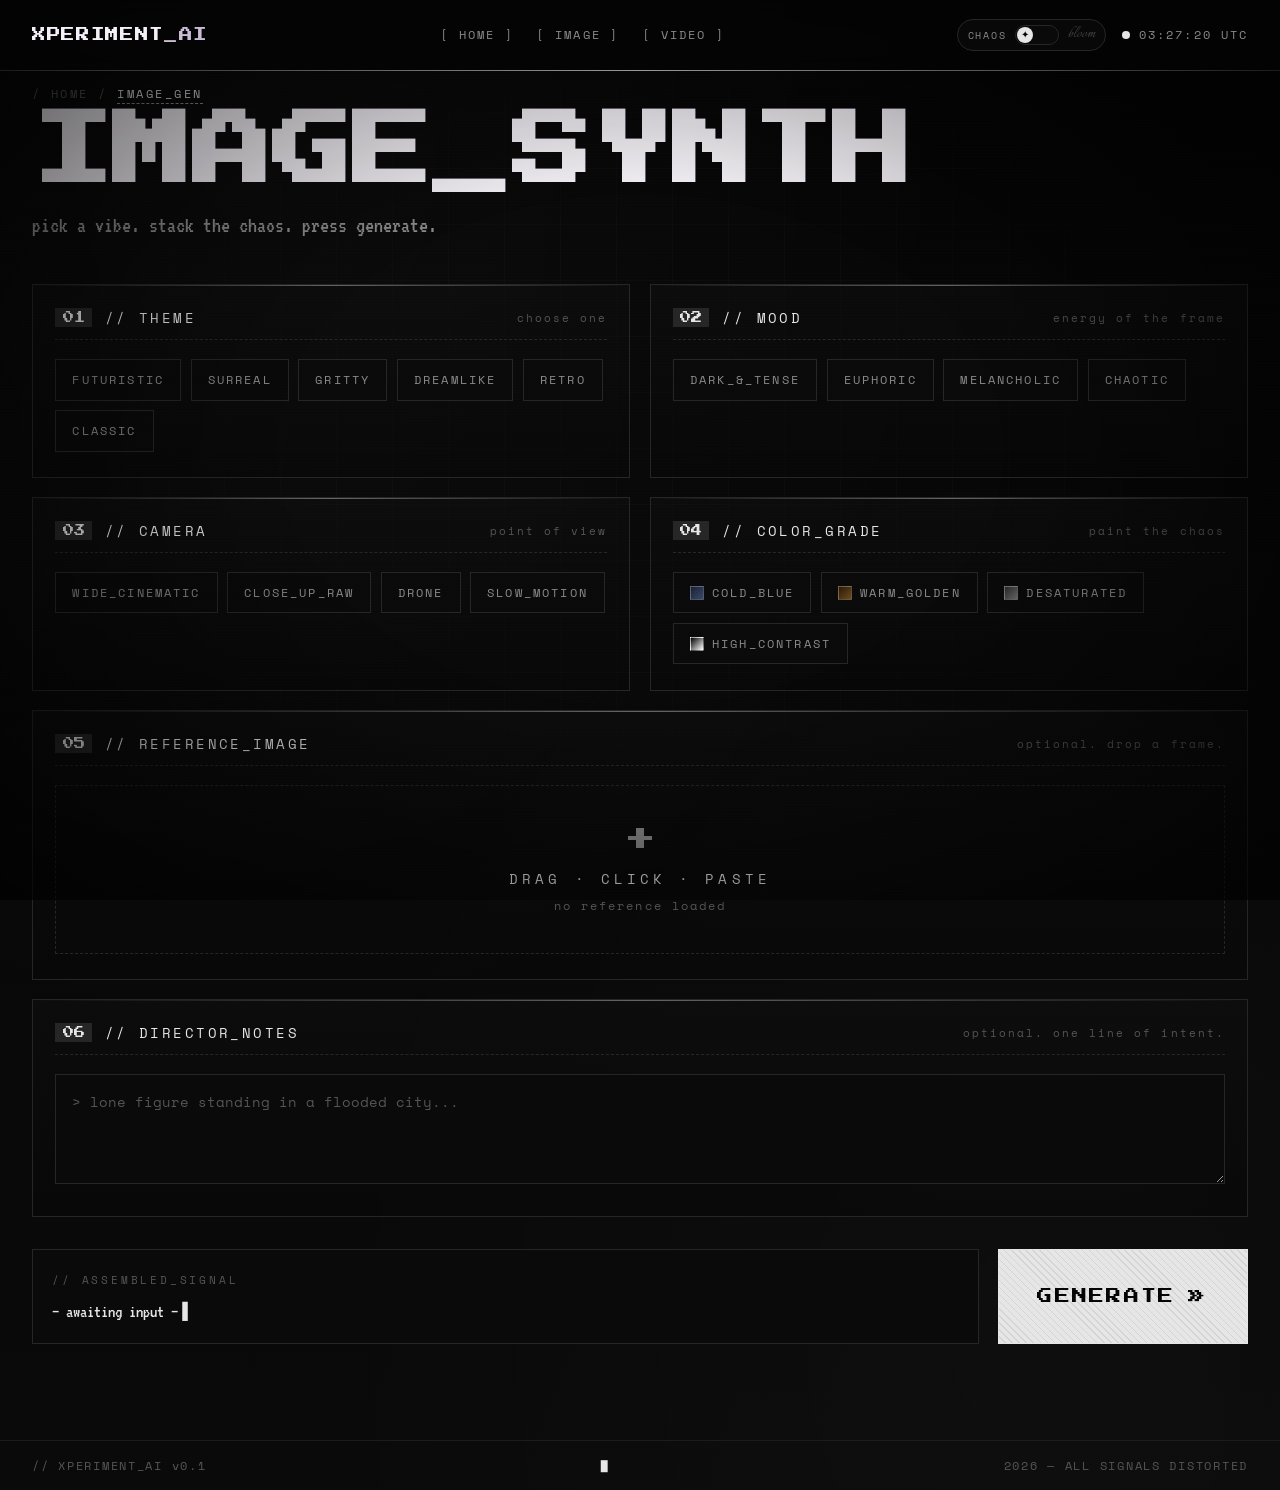
==== commit 81136be4: "automate docs/ build via github actions adds scripts/build-docs.py that transforms _Layout.cshtml + " ====
--- a/docs/image.html
+++ b/docs/image.html
@@ -9,6 +9,7 @@
     <link rel="apple-touch-icon" href="favicon.svg"/>
     <title>IMAGE_GEN // XPERIMENT_AI</title>
     <script>
+        // pre-paint theme sync from localStorage (avoids FOUC)
         (function(){
             try {
                 var stored = localStorage.getItem('xa-theme');
@@ -74,7 +75,7 @@
 </header>
 
 <main class="main">
-<section class="gen">
+    <section class="gen">
     <div class="gen-head">
         <div class="gen-crumbs">/ <a href="index.html">HOME</a> / <span class="hl">IMAGE_GEN</span></div>
         <h1 class="gen-title glitch" data-text="IMAGE_SYNTH">IMAGE_SYNTH</h1>
@@ -105,7 +106,7 @@
                 <span class="panel-hint">energy of the frame</span>
             </div>
             <div class="chip-grid" data-group="mood">
-                <button class="chip" data-value="dark">DARK_&amp;_TENSE</button>
+                <button class="chip" data-value="dark">DARK_&_TENSE</button>
                 <button class="chip" data-value="euphoric">EUPHORIC</button>
                 <button class="chip" data-value="melancholic">MELANCHOLIC</button>
                 <button class="chip" data-value="chaotic">CHAOTIC</button>
@@ -177,6 +178,7 @@
         </button>
     </div>
 </section>
+
 </main>
 
 <footer class="footer">
--- a/docs/css/site.css
+++ b/docs/css/site.css
@@ -261,7 +261,9 @@
 .main {
     position: relative;
     z-index: 10;
-    padding: 4rem 2rem 6rem;
+    /* nav is position: fixed, so clear it via a JS-measured height var.
+       fallback covers SSR / pre-script paint. */
+    padding: calc(var(--nav-h, 3.6rem) + 0.8rem) 2rem 6rem;
     min-height: calc(100vh - 200px);
 }
 .footer {
@@ -810,7 +812,7 @@
 
 /* tablets / smaller laptops */
 @media (max-width: 1100px) {
-    .main { padding: 3rem 1.5rem 5rem; }
+    .main { padding: calc(var(--nav-h, 3.6rem) + 0.8rem) 1.5rem 5rem; }
     .hero-title { font-size: clamp(2.6rem, 10vw, 7rem); }
     .gen-title { font-size: clamp(2rem, 6vw, 4rem); }
     .portal { min-height: 320px; padding: 1.6rem; }
@@ -830,7 +832,7 @@
     .nav-link { font-size: 0.72rem; letter-spacing: 0.14em; }
     .nav-status { display: none; }
 
-    .main { padding: 4rem 1rem 4rem; }
+    .main { padding: calc(var(--nav-h, 5rem) + 1rem) 1rem 4rem; }
 
     .hero { padding-top: 1rem; }
     .hero-meta {
@@ -923,7 +925,7 @@
     .nav-link { font-size: 0.6rem; padding: 0.1rem 0; letter-spacing: 0.1em; }
     .nav-links { gap: 0.6rem; }
 
-    .main { padding: 4rem 0.75rem 3rem; }
+    .main { padding: calc(var(--nav-h, 5rem) + 1rem) 0.75rem 3rem; }
 
     .hero-meta { font-size: 0.56rem; gap: 0.4rem; }
     .hero-meta .meta-sep { display: none; }
@@ -968,7 +970,7 @@
 
 /* short viewports — keep hero usable */
 @media (max-height: 620px) and (min-width: 900px) {
-    .main { padding: 2rem 2rem 3rem; }
+    .main { padding: calc(var(--nav-h, 3.6rem) + 0.5rem) 2rem 3rem; }
     .hero { padding-top: 0; }
     .hero-meta { margin-bottom: 1.5rem; }
     .portals { margin-top: 2rem; }
